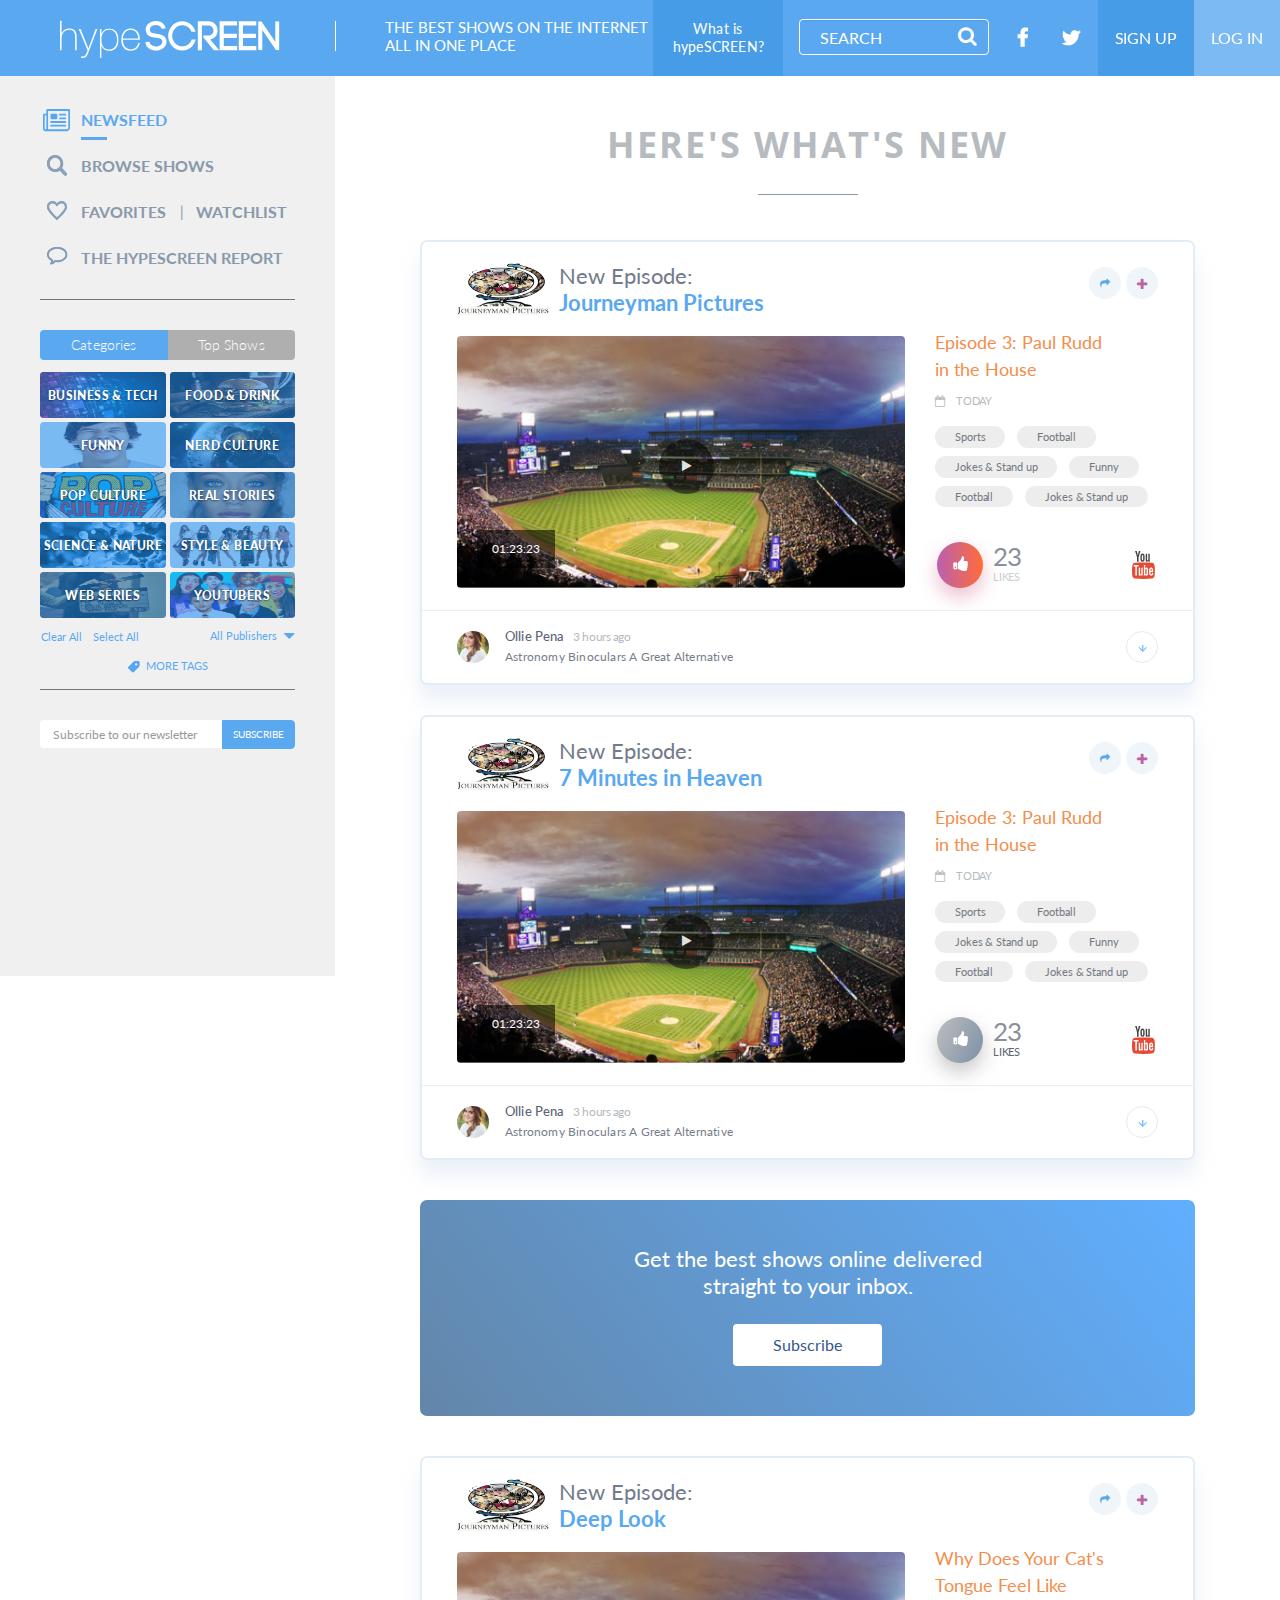
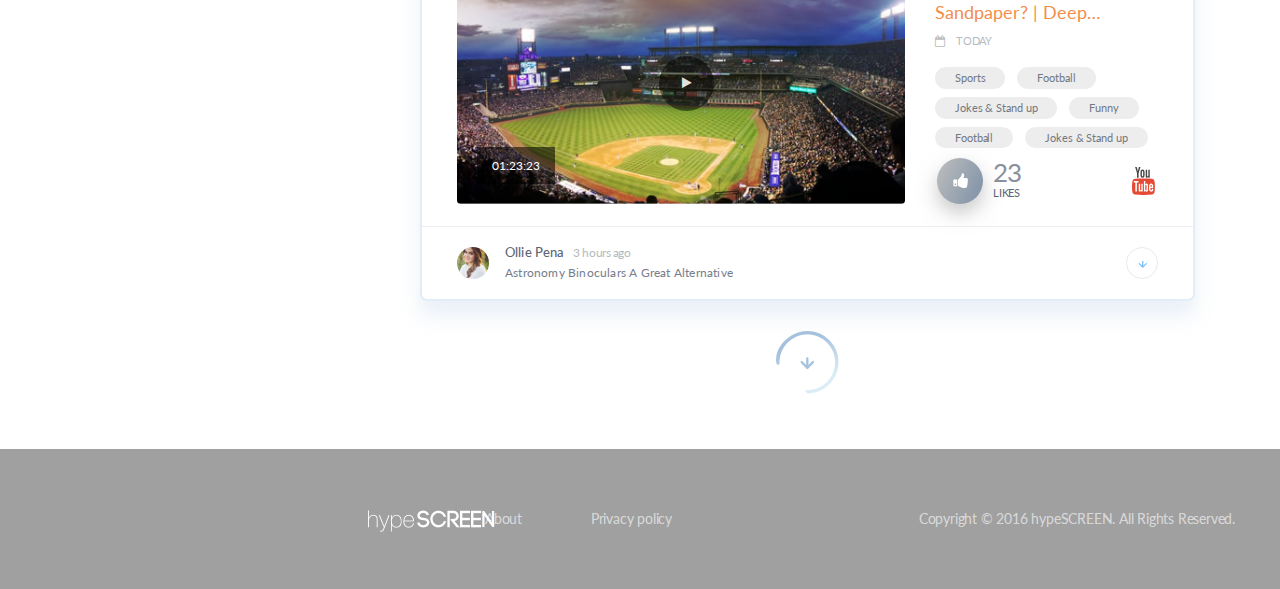
==== index.html @ 61e1fa16 "hS tagline and distance" ====
<!DOCTYPE html>
<html lang="en">

<head>
    <meta charset="utf-8">
    <meta http-equiv="X-UA-Compatible" content="IE=edge">
    <meta name="viewport" content="width=device-width, initial-scale=1">
    <meta name="description" content="Web TV Worth Watching">
    <meta name="author" content="">
    <link rel="icon" href="">
    <title>hypeSCREEN</title>
    <link href="https://maxcdn.bootstrapcdn.com/font-awesome/4.7.0/css/font-awesome.min.css" rel="stylesheet">
    <link href="styles/css/ie10-viewport-bug-workaround.css" rel="stylesheet">
    <link href="styles/css/main.css" rel="stylesheet">
    <link href="https://fonts.googleapis.com/css?family=Lato:300,400,700,900|Open+Sans:400,700" rel="stylesheet"> 
    <!--[if lt IE 9]>
      <script src="js/html5shiv.min.js"></script>
      <script src="js/respond.min.js"></script>
    <![endif]-->
</head>

<body>
    <!--==========================================
                        Header 
    ===========================================-->
    <header>
        <nav class="navbar navbar-hypescreen">
            <div class="container-fluid">

                <!-- Nav mobile -->
                <div class="nav-mobile">
                    <a id="show-sidenav"> 
                        <img src="images/icon/bars_icon.svg" class="bars-icon" /> 
                        <img src="images/icon/close_icon.svg" class="close-icon" /> 
                    </a>
                </div>

                <!-- Logo -->
                <div class="navbar-header"> 
                    <a class="navbar-brand" href="index.html"><img src="images/logo.svg" alt="logo" title="logo"></a> 
                    <p class="tagline">
                        The best shows on the internet <br/>All in one place
                    </p>
                </div>

                <!-- Navbar menu -->
                <ul class="nav navbar-nav navbar-right">
                    <li class="about-nav"><a href="about.html">What is hypeSCREEN?</a></li>
                    <li class="form-nav">
                        <form class="form-search navbar-form navbar-left">
                            <div class="form-group">
                                  <input type="text" class="form-control" placeholder="Search">
                                    <button type="submit" class="btn btn-submit"><i class="fa fa-search"></i></button>
                            </div>
                        </form>
                    </li>
                    <li class="hidden-xs hidden-sm"><a href=""><i class="fa fa-facebook"></i></a></li>
                    <li class="hidden-xs hidden-sm"><a href=""><i class="fa fa-twitter"></i></a></li>

                    <!-- User not login -->
                    <li class="nav-signup"><a href="#" data-toggle="modal" data-target="#signupModal">Sign Up</a></li> 
                    <li class="nav-login"><a href="#" data-toggle="modal" data-target="#loginModal">LOG IN</a></li>

                    <!-- User login -->
                    <!-- <li class="dropdown user-login">
                        <a href="#" class="dropdown-toggle" data-toggle="dropdown" role="button" aria-haspopup="true" aria-expanded="false"><img src="images/user.png" class="user-img" alt="user" title="user" /></a>
                        <ul class="dropdown-menu">
                            <li><a href="#">My profile</a></li>
                            <li><a href="index.html">Log out</a></li> 
                        </ul>
                    </li> -->

                </ul>
            </div> 
        </nav>
    </header>

    <!--==========================================
                        Main
    ===========================================-->
    <main>


        <!--==========================================
                            SIDENAV
        ===========================================-->
        <aside class="sidenav">
            <nav> 

                <!-- List menu -->
                <ul class="list-menu">
                    <li class="active">
                        <a href="index.html">
                            <img class="is-visible" src="images/icon/sidenav/newsfeed.svg"/> 
                            <img class="is-hidden" src="images/icon/sidenav/newsfeed_blue.svg"/> 
                            Newsfeed
                        </a>
                    </li>
                    <li>
                        <a href="browse.html">
                            <img class="is-visible" src="images/icon/sidenav/browse_shows.svg"/> 
                            <img class="is-hidden" src="images/icon/sidenav/browse_shows_blue.svg"/> 
                            Browse shows
                        </a>
                    </li>
                    <li>
                        <a href="my-favorites-not-login.html">
                            <img class="is-visible" src="images/icon/sidenav/favorites.svg"/> 
                            <img class="is-hidden" src="images/icon/sidenav/favorites_blue.svg"/> 
                            Favorites
                        </a>
                        <div class="separate">|</div>
                        <a href="my-watchlist-not-login.html">Watchlist</a>
                    </li>
                    <li>
                        <a href="#">
                            <img class="is-visible" src="images/icon/sidenav/comment.svg"/> 
                            <img class="is-hidden" src="images/icon/sidenav/comment_blue.svg"/> 
                            The Hypescreen Report
                        </a>
                    </li>
                </ul>

                <div class="sidenav-tab">
                    
                    <ul class="list-inline">
                        <li class="active"><a href="#categories" data-toggle="tab">Categories</a></li>
                        <li><a href="#top-shows" data-toggle="tab">Top Shows</a></li>
                    </ul>

                    <div class="tab-content">

                        <!-- Filter -->
                        <div id="categories" class="filter tab-pane active fade in">

                            <!-- Filter Header -->
                            <div class="filter-header visible-xs visible-sm">
                                <h2>- CHOOSE YOUR CATEGORIES -</h2>
                            </div>

                            <!-- Filter Body -->
                            <div class="filter-body">

                                <!-- Filter Tags -->
                                <div class="filter-tags">

                                    <button type="button" class="btn btn-tag btn-tag-image" data-color="default" 
                                        data-slug="business-tech">
                                        <div class="image">
                                            <img src="images/tags/business_technology.jpg" alt="Business & tech" 
                                            title="Business & tech"/>
                                        </div>
                                        <span>BUSINESS &amp; TECH</span>
                                    </button>

                                    <button type="button" class="btn btn-tag btn-tag-image" data-color="default" 
                                        data-slug="food-drink">
                                        <div class="image">
                                            <img src="images/tags/food_drink.jpg" alt="Food & Drink" title="Food & Drink"/>
                                        </div>
                                        <span>FOOD &amp; DRINK</span>
                                    </button>

                                    <button type="button" class="btn btn-tag btn-tag-image" data-color="default" 
                                        data-slug="funny">
                                        <div class="image">
                                            <img src="images/tags/funny.jpg" alt="Funny" title="Funny"/>
                                        </div>
                                        <span>FUNNY</span>
                                    </button>

                                    <button type="button" class="btn btn-tag btn-tag-image" data-color="default" 
                                        data-slug="nerd-culture">
                                        <div class="image">
                                            <img src="images/tags/nerd_culture.jpg" alt="Nerd Culture" title="Nerd Culture"/>
                                        </div>
                                        <span>NERD CULTURE</span>
                                    </button>

                                    <button type="button" class="btn btn-tag btn-tag-image" data-color="default" 
                                        data-slug="pop-culture">
                                        <div class="image">
                                            <img src="images/tags/pop_culture.jpg" alt="Pop Culture" title="Pop Culture"/>
                                        </div>
                                        <span>POP CULTURE</span>
                                    </button>

                                    <button type="button" class="btn btn-tag btn-tag-image" data-color="default" 
                                        data-slug="real-stories">
                                        <div class="image">
                                            <img src="images/tags/real_stories.jpg" alt="Real Stories" title="Real Stories"/>
                                        </div>
                                        <span>REAL STORIES</span>
                                    </button>

                                    <button type="button" class="btn btn-tag btn-tag-image" data-color="default" 
                                        data-slug="science-nature">
                                        <div class="image">
                                            <img src="images/tags/science_nature.jpg" alt="Science Nature" title="Science Nature"/>
                                        </div>
                                        <span>SCIENCE &amp; NATURE</span>
                                    </button>

                                    <button type="button" class="btn btn-tag btn-tag-image" data-color="default" 
                                        data-slug="style-beauty">
                                        <div class="image">
                                            <img src="images/tags/style_beauty.jpg" alt="Style Beauty" title="Style Beauty"/>
                                        </div>
                                        <span>STYLE &amp; BEAUTY</span>
                                    </button>

                                    <button type="button" class="btn btn-tag btn-tag-image" data-color="default" 
                                        data-slug="web-series">
                                        <div class="image">
                                            <img src="images/tags/web_series.jpg" alt="Web Series" title="Web Series"/>
                                        </div>
                                        <span>WEB SERIES</span>
                                    </button>

                                    <button type="button" class="btn btn-tag btn-tag-image" data-color="default" 
                                        data-slug="youtubers">
                                        <div class="image">
                                            <img src="images/tags/youtubers.jpg" alt="Youtubers" title="Youtubers"/>
                                        </div>
                                        <span>YOUTUBERS</span>
                                    </button>

                                </div>

                                <!-- Filter Action -->
                                <div class="filter-action clearfix">
                                    <div class="pull-left">
                                        <a href="#" class="btn btn-link">Clear All</a>
                                        <a href="#" class="btn btn-link">Select All</a>
                                    </div>
                                    <div class="pull-right">
                                        <div class="dropdown">
                                            <button class="btn btn-link dropdown-toggle" type="button" id="dropdownMenu1" data-toggle="dropdown" aria-haspopup="true" aria-expanded="true">
                                                All Publishers <i class="fa fa-caret-down"></i>
                                            </button>
                                            <ul class="dropdown-menu" aria-labelledby="dropdownMenu1">
                                                <li><a href="#">Action</a></li>
                                                <li><a href="#">Another action</a></li>
                                                <li><a href="#">Something else here</a></li>
                                                <li role="separator" class="divider"></li>
                                                <li><a href="#">Separated link</a></li>
                                            </ul>
                                        </div>
                                    </div>
                                </div>

                                <!-- Filter More Tags -->
                                <div class="filter-more-tags collapse" id="MoreTags">
                                    
                                        <button type="button" class="btn btn-tag" data-color="default" data-slug="animation">
                                            Animation
                                        </button>
                                    
                                        <button type="button" class="btn btn-tag" data-color="default" data-slug="art-dance">
                                            Art &amp; Dance
                                        </button>
                                    
                                        <button type="button" class="btn btn-tag" data-color="default" data-slug="automotive">
                                            Automotive
                                        </button>
                                    
                                        <button type="button" class="btn btn-tag" data-color="default" data-slug="celebs">
                                            Celebs
                                        </button>
                                    
                                        <button type="button" class="btn btn-tag" data-color="default" data-slug="classics">
                                            Classics
                                        </button>
                                    
                                        <button type="button" class="btn btn-tag" data-color="default" data-slug="diy-life-hacks">
                                            DIY &amp; Life Hacks
                                        </button>
                                    
                                        <button type="button" class="btn btn-tag" data-color="default" data-slug="documentary">
                                            Documentary
                                        </button>
                                    
                                        <button type="button" class="btn btn-tag" data-color="default" data-slug="drama">
                                            Drama
                                        </button>
                                    
                                        <button type="button" class="btn btn-tag" data-color="default" data-slug="game-shows">
                                            Game Shows
                                        </button>
                                    
                                        <button type="button" class="btn btn-tag" data-color="default" data-slug="gaming">
                                            Gaming
                                        </button>
                                    
                                        <button type="button" class="btn btn-tag" data-color="default" data-slug="health-wellness">
                                            Health &amp; Wellness
                                        </button>
                                    
                                        <button type="button" class="btn btn-tag" data-color="default" data-slug="history">
                                            History
                                        </button>
                                    
                                        <button type="button" class="btn btn-tag" data-color="default" data-slug="home-hospitality">
                                            Home &amp; Hospitality
                                        </button>
                                    
                                        <button type="button" class="btn btn-tag" data-color="default" data-slug="informational">
                                            Informational
                                        </button>
                                    
                                        <button type="button" class="btn btn-tag" data-color="default" data-slug="instructional">
                                            Instructional
                                        </button>
                                    
                                        <button type="button" class="btn btn-tag" data-color="default" data-slug="interviews">
                                            Interviews
                                        </button>
                                    
                                        <button type="button" class="btn btn-tag" data-color="default" data-slug="jokes-sketch-comedy">
                                            Jokes &amp; Sketch Comedy
                                        </button>
                                    
                                        <button type="button" class="btn btn-tag" data-color="default" data-slug="lgbt">
                                            LGBT
                                        </button>
                                    
                                        <button type="button" class="btn btn-tag" data-color="default" data-slug="love-dating">
                                            Love &amp; Dating
                                        </button>
                                    
                                        <button type="button" class="btn btn-tag" data-color="default" data-slug="movies-tv">
                                            Movies &amp; TV
                                        </button>
                                    
                                        <button type="button" class="btn btn-tag" data-color="default" data-slug="music">
                                            Music
                                        </button>
                                    
                                        <button type="button" class="btn btn-tag" data-color="default" data-slug="news">
                                            News
                                        </button>
                                    
                                        <button type="button" class="btn btn-tag" data-color="default" data-slug="our-faves">
                                            Our Faves
                                        </button>
                                    
                                        <button type="button" class="btn btn-tag" data-color="default" data-slug="parenthood">
                                            Parenthood
                                        </button>
                                    
                                        <button type="button" class="btn btn-tag" data-color="default" data-slug="pranks">
                                            Pranks
                                        </button>
                                    
                                        <button type="button" class="btn btn-tag" data-color="default" data-slug="reality">
                                            Reality
                                        </button>
                                    
                                        <button type="button" class="btn btn-tag" data-color="default" data-slug="reviews">
                                            Reviews
                                        </button>
                                    
                                        <button type="button" class="btn btn-tag" data-color="default" data-slug="sci-fi">
                                            Sci Fi
                                        </button>
                                    
                                        <button type="button" class="btn btn-tag" data-color="default" data-slug="sports">
                                            Sports
                                        </button>
                                    
                                        <button type="button" class="btn btn-tag" data-color="default" data-slug="talk-shows">
                                            Talk Shows
                                        </button>
                                    
                                        <button type="button" class="btn btn-tag" data-color="default" data-slug="teens">
                                            Teens
                                        </button>
                                    
                                        <button type="button" class="btn btn-tag" data-color="default" data-slug="thriller">
                                            Thriller
                                        </button>
                                    
                                        <button type="button" class="btn btn-tag" data-color="default" data-slug="travel">
                                            Travel
                                        </button>
                                    
                                </div>

                                <!-- Button Filter More Tags -->
                                <div class="btn-more-tags">
                                    <a class="btn btn-link collapsed" role="button" data-toggle="collapse" href="#MoreTags" aria-expanded="false" aria-controls="MoreTags">
                                        <img src="images/icon/tags_icon.svg"/>&nbsp; <span>More Tags</span>
                                    </a> 
                                </div> 
                            </div>
                        </div> 

                        <!-- Top Shows -->
                        <div id="top-shows" class="top-shows tab-pane fade">
                            <h2 class="visible-xs visible-sm">TOP SHOWS: </h2>
                            <div class="top-shows-dropdown"> 
                                <div class="btn-group clearfix">
                                    <button type="button" class="btn btn-primary">Funny</button>
                                    <button type="button" class="btn btn-primary dropdown-toggle" data-toggle="dropdown" aria-haspopup="true" aria-expanded="false">
                                        <i class="fa fa-caret-down"></i>
                                    </button>
                                    <ul class="dropdown-menu">
                                        <li><a href="#">Action</a></li>
                                        <li><a href="#">Another action</a></li>
                                        <li><a href="#">Something else here</a></li>
                                        <li role="separator" class="divider"></li>
                                        <li><a href="#">Separated link</a></li>
                                    </ul>
                                </div>
                            </div>
                            <div class="clearfix"></div>
                            <ul>
                                <li>
                                    <a href="#">
                                        <img src="images/top_shows/ice_hockey.png" alt="ice hockey" title="ice hockey">
                                        <h5 class="title">
                                            <span>Comedians In Cars Getting Coffee</span>
                                        </h5>
                                    </a>
                                </li>
                                <li>
                                    <a href="#">
                                        <img src="images/top_shows/pewdiepie.png" alt="pewdiepie" title="pewdiepie">
                                        <h5 class="title">
                                            <span>Every Single Step w/ Nigel Lythgoe</span>
                                        </h5>
                                    </a>
                                </li>
                                <li>
                                    <a href="#">
                                        <img src="images/top_shows/klub.png" alt="klub" title="klub">
                                        <h5 class="title">
                                            <span>Conde Nast Traveler</span>
                                        </h5>
                                    </a>
                                </li>
                                <li>
                                    <a href="#">
                                        <img src="images/top_shows/kontrafakt.png" alt="kontrafakt" title="kontrafakt">
                                        <h5 class="title">
                                            <span>Donald Trump's The Art of The Deal </span>
                                        </h5>
                                    </a>
                                </li>
                                <li>
                                    <a href="#">
                                        <img src="images/top_shows/moto.png" alt="moto" title="moto">
                                        <h5 class="title">
                                            <span>BlackBoxTV Presents | Horror Anthology Series</span>
                                        </h5>
                                    </a>
                                </li>
                                <li>
                                    <a href="#">
                                        <img src="images/top_shows/camel.png" alt="camel" title="camel">
                                        <h5 class="title">
                                            <span>Fear of the Walking Dead Flight 462</span>
                                        </h5>
                                    </a>
                                </li>
                            </ul>
                            <a href="#" class="go-to">GO TO ALL <img src="images/icon/arrow_right_icon.svg"/></a>
                        </div>
                        
                    </div>

                </div>

                <!-- Subscribe form -->
                <div class="subscribe-form"> 
                    <form>
                        <div class="form-group">
                            <input type="text" name="email_subscribe" class="form-control" placeholder="Subscribe to our newsletter"/>
                        </div>
                        <button type="button" class="btn btn-primary" data-toggle="modal" data-target="#subscriberModal">Subscribe</button>
                    </form>
                </div>
            </nav>
            <div id="nav-backdrop"></div>
        </aside>


        <!--==========================================
                        MAIN CONTENT
        ===========================================-->
        <div class="main-content">
            <div class="container">
                <h2 class="content-heading">HERE'S WHAT'S NEW</h2>

                <!-- Filter -->
                <div class="filter tab-pane visible-xs visible-sm">

                    <!-- Filter Header -->
                    <div class="filter-header visible-xs visible-sm">
                        <h2>- CHOOSE YOUR CATEGORIES -</h2>
                    </div>

                    <!-- Filter Body -->
                    <div class="filter-body">

                        <!-- Filter Tags -->
                        <div class="filter-tags">

                            <button type="button" class="btn btn-tag btn-tag-image" data-color="default" 
                                data-slug="business-tech">
                                <div class="image">
                                    <img src="images/tags/business_technology.jpg" alt="Business & tech" 
                                    title="Business & tech"/>
                                </div>
                                <span>BUSINESS &amp; TECH</span>
                            </button>

                            <button type="button" class="btn btn-tag btn-tag-image" data-color="default" 
                                data-slug="food-drink">
                                <div class="image">
                                    <img src="images/tags/food_drink.jpg" alt="Food & Drink" title="Food & Drink"/>
                                </div>
                                <span>FOOD &amp; DRINK</span>
                            </button>

                            <button type="button" class="btn btn-tag btn-tag-image" data-color="default" 
                                data-slug="funny">
                                <div class="image">
                                    <img src="images/tags/funny.jpg" alt="Funny" title="Funny"/>
                                </div>
                                <span>FUNNY</span>
                            </button>

                            <button type="button" class="btn btn-tag btn-tag-image" data-color="default" 
                                data-slug="nerd-culture">
                                <div class="image">
                                    <img src="images/tags/nerd_culture.jpg" alt="Nerd Culture" title="Nerd Culture"/>
                                </div>
                                <span>NERD CULTURE</span>
                            </button>

                            <button type="button" class="btn btn-tag btn-tag-image" data-color="default" 
                                data-slug="pop-culture">
                                <div class="image">
                                    <img src="images/tags/pop_culture.jpg" alt="Pop Culture" title="Pop Culture"/>
                                </div>
                                <span>POP CULTURE</span>
                            </button>

                            <button type="button" class="btn btn-tag btn-tag-image" data-color="default" 
                                data-slug="real-stories">
                                <div class="image">
                                    <img src="images/tags/real_stories.jpg" alt="Real Stories" title="Real Stories"/>
                                </div>
                                <span>REAL STORIES</span>
                            </button>

                            <button type="button" class="btn btn-tag btn-tag-image" data-color="default" 
                                data-slug="science-nature">
                                <div class="image">
                                    <img src="images/tags/science_nature.jpg" alt="Science Nature" title="Science Nature"/>
                                </div>
                                <span>SCIENCE &amp; NATURE</span>
                            </button>

                            <button type="button" class="btn btn-tag btn-tag-image" data-color="default" 
                                data-slug="style-beauty">
                                <div class="image">
                                    <img src="images/tags/style_beauty.jpg" alt="Style Beauty" title="Style Beauty"/>
                                </div>
                                <span>STYLE &amp; BEAUTY</span>
                            </button>

                            <button type="button" class="btn btn-tag btn-tag-image" data-color="default" 
                                data-slug="web-series">
                                <div class="image">
                                    <img src="images/tags/web_series.jpg" alt="Web Series" title="Web Series"/>
                                </div>
                                <span>WEB SERIES</span>
                            </button>

                            <button type="button" class="btn btn-tag btn-tag-image" data-color="default" 
                                data-slug="youtubers">
                                <div class="image">
                                    <img src="images/tags/youtubers.jpg" alt="Youtubers" title="Youtubers"/>
                                </div>
                                <span>YOUTUBERS</span>
                            </button>

                        </div>

                        <!-- Filter Action -->
                        <div class="filter-action clearfix">
                            <div class="pull-left">
                                <a href="#" class="btn btn-link">Clear All</a>
                                <a href="#" class="btn btn-link">Select All</a>
                            </div>
                            <div class="pull-right">
                                <div class="dropdown">
                                    <button class="btn btn-link dropdown-toggle" type="button" id="dropdownMenu1" data-toggle="dropdown" aria-haspopup="true" aria-expanded="true">
                                        All Publishers <i class="fa fa-caret-down"></i>
                                    </button>
                                    <ul class="dropdown-menu" aria-labelledby="dropdownMenu1">
                                        <li><a href="#">Action</a></li>
                                        <li><a href="#">Another action</a></li>
                                        <li><a href="#">Something else here</a></li>
                                        <li><a href="#">Action</a></li>
                                        <li><a href="#">Another action</a></li>
                                        <li><a href="#">Something else here</a></li>
                                        <li><a href="#">Action</a></li>
                                        <li><a href="#">Another action</a></li>
                                        <li><a href="#">Something else here</a></li>
                                        <li><a href="#">Action</a></li>
                                        <li><a href="#">Another action</a></li>
                                        <li><a href="#">Something else here</a></li>
                                        <li><a href="#">Action</a></li>
                                        <li><a href="#">Another action</a></li>
                                        <li><a href="#">Something else here</a></li>
                                    </ul>
                                </div>
                            </div>
                        </div>

                        <!-- Filter More Tags -->
                        <div class="filter-more-tags collapse" id="MoreTags">
                            
                                <button type="button" class="btn btn-tag" data-color="default" data-slug="animation">
                                    Animation
                                </button>
                            
                                <button type="button" class="btn btn-tag" data-color="default" data-slug="art-dance">
                                    Art &amp; Dance
                                </button>
                            
                                <button type="button" class="btn btn-tag" data-color="default" data-slug="automotive">
                                    Automotive
                                </button>
                            
                                <button type="button" class="btn btn-tag" data-color="default" data-slug="celebs">
                                    Celebs
                                </button>
                            
                                <button type="button" class="btn btn-tag" data-color="default" data-slug="classics">
                                    Classics
                                </button>
                            
                                <button type="button" class="btn btn-tag" data-color="default" data-slug="diy-life-hacks">
                                    DIY &amp; Life Hacks
                                </button>
                            
                                <button type="button" class="btn btn-tag" data-color="default" data-slug="documentary">
                                    Documentary
                                </button>
                            
                                <button type="button" class="btn btn-tag" data-color="default" data-slug="drama">
                                    Drama
                                </button>
                            
                                <button type="button" class="btn btn-tag" data-color="default" data-slug="game-shows">
                                    Game Shows
                                </button>
                            
                                <button type="button" class="btn btn-tag" data-color="default" data-slug="gaming">
                                    Gaming
                                </button>
                            
                                <button type="button" class="btn btn-tag" data-color="default" data-slug="health-wellness">
                                    Health &amp; Wellness
                                </button>
                            
                                <button type="button" class="btn btn-tag" data-color="default" data-slug="history">
                                    History
                                </button>
                            
                                <button type="button" class="btn btn-tag" data-color="default" data-slug="home-hospitality">
                                    Home &amp; Hospitality
                                </button>
                            
                                <button type="button" class="btn btn-tag" data-color="default" data-slug="informational">
                                    Informational
                                </button>
                            
                                <button type="button" class="btn btn-tag" data-color="default" data-slug="instructional">
                                    Instructional
                                </button>
                            
                                <button type="button" class="btn btn-tag" data-color="default" data-slug="interviews">
                                    Interviews
                                </button>
                            
                                <button type="button" class="btn btn-tag" data-color="default" data-slug="jokes-sketch-comedy">
                                    Jokes &amp; Sketch Comedy
                                </button>
                            
                                <button type="button" class="btn btn-tag" data-color="default" data-slug="lgbt">
                                    LGBT
                                </button>
                            
                                <button type="button" class="btn btn-tag" data-color="default" data-slug="love-dating">
                                    Love &amp; Dating
                                </button>
                            
                                <button type="button" class="btn btn-tag" data-color="default" data-slug="movies-tv">
                                    Movies &amp; TV
                                </button>
                            
                                <button type="button" class="btn btn-tag" data-color="default" data-slug="music">
                                    Music
                                </button>
                            
                                <button type="button" class="btn btn-tag" data-color="default" data-slug="news">
                                    News
                                </button>
                            
                                <button type="button" class="btn btn-tag" data-color="default" data-slug="our-faves">
                                    Our Faves
                                </button>
                            
                                <button type="button" class="btn btn-tag" data-color="default" data-slug="parenthood">
                                    Parenthood
                                </button>
                            
                                <button type="button" class="btn btn-tag" data-color="default" data-slug="pranks">
                                    Pranks
                                </button>
                            
                                <button type="button" class="btn btn-tag" data-color="default" data-slug="reality">
                                    Reality
                                </button>
                            
                                <button type="button" class="btn btn-tag" data-color="default" data-slug="reviews">
                                    Reviews
                                </button>
                            
                                <button type="button" class="btn btn-tag" data-color="default" data-slug="sci-fi">
                                    Sci Fi
                                </button>
                            
                                <button type="button" class="btn btn-tag" data-color="default" data-slug="sports">
                                    Sports
                                </button>
                            
                                <button type="button" class="btn btn-tag" data-color="default" data-slug="talk-shows">
                                    Talk Shows
                                </button>
                            
                                <button type="button" class="btn btn-tag" data-color="default" data-slug="teens">
                                    Teens
                                </button>
                            
                                <button type="button" class="btn btn-tag" data-color="default" data-slug="thriller">
                                    Thriller
                                </button>
                            
                                <button type="button" class="btn btn-tag" data-color="default" data-slug="travel">
                                    Travel
                                </button>
                            
                        </div>

                        <!-- Button Filter More Tags -->
                        <div class="btn-more-tags">
                            <a class="btn btn-link collapsed" role="button" data-toggle="collapse" href="#MoreTags" aria-expanded="false" aria-controls="MoreTags">
                                <img src="images/icon/tags_icon.svg"/>&nbsp; <span>More Tags</span>
                            </a> 
                        </div> 
                    </div>
                </div> 

                <!-- Newsfeed Post 1 -->
                <div id="newsfeed-post-1" class="card">

                    <!-- Header -->
                    <div class="card-header">
                        <h2 class="episode">
                            <a class="pull-left" href="#" target="_blank">
                                <img src="images/newsfeed/thumb_mwLQ8OQ.gif">
                            </a>
                            <div class="pull-left">
                                <p>New Episode:</p>
                                <p>
                                    <a href="#" target="_blank">Journeyman Pictures</a>
                                </p>
                            </div>
                        </h2>
                        <div class="share-watchlist">
                            <div class="add-watchlist">
                                <a class="btn">
                                    <i class="fa fa-plus"
                                       data-placement="top"
                                       data-toggle="tooltip"  
                                       title="Add to Watchlist"></i>
                                </a>
                            </div>
                            <div class="share">
                                <a tabindex="0"
                                   class="btn share-popover"   
                                   data-placement="top"
                                   data-html="true" 
                                   data-toggle="popover"  
                                   data-trigger="focus"
                                   role="button"
                                   title="false" 
                                   data-content="<div class='row no-gutters'><div class='col-xs-6'><a href=''><i class='fa fa-twitter'></i> Share on Twitter</a></div><div class='col-xs-6'><a href=''><i class='fa fa-facebook'></i> Share on Facebook</a></div></div><img class='share-arrow' src='images/newsfeed/share_arrow.svg'/>">
                                        <i  class="fa fa-share"
                                            data-placement="top"
                                            data-toggle="tooltip"  
                                            title="Share"></i>
                                </a>
                            </div>
                        </div>
                    </div>

                    <!-- Body -->
                    <div class="card-body clearfix">

                        <!-- Video -->
                        <div class="video">
                            <div class="video-inner">
                                <img src="images/newsfeed/post_1.png" alt="image" title="image" />
                                <div class="play-time">
                                    <span>01:23:23</span>
                                </div>
                                <div class="btn-play">
                                    <a href=""><i class="fa fa-play"></i></a>
                                </div>
                            </div>
                        </div>

                        <!-- Content -->
                        <div class="content">
                            <h3 title="Episode 3: Paul Rudd in the House">Episode 3: Paul Rudd in the House</h3>
                            <span class="time"><i class="fa fa-calendar-o"></i> TODAY</span>

                            <!-- Tags -->
                            <div class="tags">
                                <a href="" class="btn tag-item">Sports</a>
                                <a href="" class="btn tag-item">Football</a>
                                <a href="" class="btn tag-item">Jokes &amp; Stand up</a>
                                <a href="" class="btn tag-item">Funny</a>
                                <a href="" class="btn tag-item">Football</a>
                                <a href="" class="btn tag-item">Jokes &amp; Stand up</a>
                            </div>

                            <!-- Likes -->
                            <div class="likes clearfix">
                                <button class="btn" type="button"><img src="images/icon/thumb_up_icon.png"/></button>
                                <span class="count">23</span>
                                <span class="text">Likes</span>
                            </div>

                            <!-- Source -->
                            <div class="source">
                                <img src="images/newsfeed/youtube_logo.svg"/>
                            </div>
                        </div>
                    </div>
                    <div class="card-footer">

                        <!-- Comments -->
                        <div class="comments">
                            <a href="#">
                                <img src="images/newsfeed/profile.png" class="avatar" alt="image" title="image"/>
                                <h5>Ollie Pena</h5>
                                <span class="time">3 hours ago</span>
                            </a>
                            <p>
                                Astronomy Binoculars A Great Alternative
                            </p>
                        </div>

                        <!-- More comments -->
                        <div class="more-comments collapse" id="MoreComments-1">

                            <!-- Comments -->
                            <div class="comments">
                                <a href="#">
                                    <img src="images/newsfeed/profile_2.png" class="avatar" alt="image" title="image"/>
                                    <h5>Isaiah Delgado</h5>
                                    <span class="time">3 days ago</span>
                                </a>
                                <p>
                                    Creating Remarkable Poster Prints Through 4 Color Poster Printing
                                </p>  
                            </div>
                            <div class="comments">
                                <a href="#">
                                    <img src="images/newsfeed/profile_2.png" class="avatar" alt="image" title="image"/>
                                    <h5>Edward Hayes</h5>
                                    <span class="time">3 days ago</span>
                                </a>
                                <p>
                                    Las Vegas How To Have Non Gambling Related Fun
                                </p>  
                            </div> 
                            <div class="comments comments-form clearfix">
                                <button type="button" class="btn btn-primary anonymous pull-right" data-toggle="modal" data-target="#loginModal">
                                    Leave a comment
                                </button>
                            </div>
                        </div>

                        <!-- Btn more comments -->
                        <div class="btn-more-comments hidden-xs">
                            <a class="collapsed" data-toggle="collapse" href="#MoreComments-1" aria-expanded="false" aria-controls="MoreComments-1">
                                <img src="images/icon/arrow_down_icon.svg" />
                            </a> 
                        </div>

                        <!-- Btn more comments mobile -->
                        <div class="btn-more-comments visible-xs">
                            <a class="collapsed dot-icon" data-toggle="collapse" href="#MoreComments-1" aria-expanded="false" aria-controls="MoreComments-1">
                                <img src="images/newsfeed/dot_icon.png" />
                            </a> 
                            <a class="collapsed" data-toggle="collapse" href="#MoreComments-1" aria-expanded="false" aria-controls="MoreComments-1">
                                <img src="images/icon/arrow_down_icon.svg" />
                            </a> 
                        </div>
                    </div>
                </div>

                <!-- Newsfeed Post 2 -->
                <div id="newsfeed-post-2" class="card">

                    <!-- Header -->
                    <div class="card-header">
                        <h2 class="episode">
                            <a class="pull-left" href="#" target="_blank">
                                <img src="images/newsfeed/thumb_mwLQ8OQ.gif">
                            </a>
                            <div class="pull-left">
                                <p>New Episode:</p>
                                <p>
                                    <a href="#" target="_blank">7 Minutes in Heaven</a>
                                </p>
                            </div>
                        </h2>
                        <div class="share-watchlist">
                            <div class="add-watchlist">
                                <a class="btn">
                                    <i class="fa fa-plus"
                                       data-placement="top"
                                       data-toggle="tooltip"  
                                       title="Add to Watchlist"></i>
                                </a>
                            </div>
                            <div class="share">
                                <a tabindex="0"
                                   class="btn share-popover"   
                                   data-placement="top"
                                   data-html="true" 
                                   data-toggle="popover"  
                                   data-trigger="focus"
                                   role="button"
                                   title="false" 
                                   data-content="<div class='row no-gutters'><div class='col-xs-6'><a href=''><i class='fa fa-twitter'></i> Share on Twitter</a></div><div class='col-xs-6'><a href=''><i class='fa fa-facebook'></i> Share on Facebook</a></div></div><img class='share-arrow' src='images/newsfeed/share_arrow.svg'/>">
                                        <i  class="fa fa-share"
                                            data-placement="top"
                                            data-toggle="tooltip"  
                                            title="Share"></i>
                                </a>
                            </div>
                        </div>
                    </div>

                    <!-- Body -->
                    <div class="card-body clearfix">

                        <!-- Video -->
                        <div class="video">
                            <div class="video-inner">
                                <img src="images/newsfeed/post_1.png" alt="image" title="image" />
                                <div class="play-time">
                                    <span>01:23:23</span>
                                </div>
                                <div class="btn-play">
                                    <a href=""><i class="fa fa-play"></i></a>
                                </div>
                            </div>
                        </div>

                        <!-- Content -->
                        <div class="content">
                            <h3 title="Episode 3: Paul Rudd in the House">Episode 3: Paul Rudd in the House</h3>
                            <span class="time"><i class="fa fa-calendar-o"></i> TODAY</span>

                            <!-- Tags -->
                            <div class="tags">
                                <a href="" class="btn tag-item">Sports</a>
                                <a href="" class="btn tag-item">Football</a>
                                <a href="" class="btn tag-item">Jokes &amp; Stand up</a>
                                <a href="" class="btn tag-item">Funny</a>
                                <a href="" class="btn tag-item">Football</a>
                                <a href="" class="btn tag-item">Jokes &amp; Stand up</a>
                            </div>

                            <!-- Likes -->
                            <div class="likes clearfix">
                                <button class="btn not-like" type="button"><img src="images/icon/thumb_up_icon.png"/></button>
                                <span class="count">23</span>
                                <span class="text">Likes</span>
                            </div>

                            <!-- Source -->
                            <div class="source">
                                <img src="images/newsfeed/youtube_logo.svg"/>
                            </div>
                        </div>
                    </div>
                    <div class="card-footer">

                        <!-- Comments -->
                        <div class="comments">
                            <a href="#">
                                <img src="images/newsfeed/profile.png" class="avatar" alt="image" title="image"/>
                                <h5>Ollie Pena</h5>
                                <span class="time">3 hours ago</span>
                            </a>
                            <p>
                                Astronomy Binoculars A Great Alternative
                            </p>
                        </div>

                        <!-- More comments -->
                        <div class="more-comments collapse" id="MoreComments-2">

                            <!-- Comments -->
                            <div class="comments">
                                <a href="#">
                                    <img src="images/newsfeed/profile_2.png" class="avatar" alt="image" title="image"/>
                                    <h5>Isaiah Delgado</h5>
                                    <span class="time">3 days ago</span>
                                </a>
                                <p>
                                    Creating Remarkable Poster Prints Through 4 Color Poster Printing
                                </p>  
                            </div>
                            <div class="comments">
                                <a href="#">
                                    <img src="images/newsfeed/profile_2.png" class="avatar" alt="image" title="image"/>
                                    <h5>Edward Hayes</h5>
                                    <span class="time">3 days ago</span>
                                </a>
                                <p>
                                    Las Vegas How To Have Non Gambling Related Fun
                                </p>  
                            </div>
                            <div class="comments comments-form clearfix">
                                <button type="button" class="btn btn-primary anonymous pull-right" data-toggle="modal" data-target="#loginModal">
                                    Leave a comment
                                </button>
                            </div>
                        </div>

                        <!-- Btn more comments -->
                        <div class="btn-more-comments">
                            <a class="collapsed" data-toggle="collapse" href="#MoreComments-2" aria-expanded="false" aria-controls="MoreComments-2">
                                <img src="images/icon/arrow_down_icon.svg" />
                            </a> 
                        </div>

                        <!-- Btn more comments mobile -->
                        <div class="btn-more-comments visible-xs">
                            <a class="collapsed dot-icon" data-toggle="collapse" href="#MoreComments-2" aria-expanded="false" aria-controls="MoreComments-2">
                                <img src="images/newsfeed/dot_icon.png" />
                            </a> 
                            <a class="collapsed" data-toggle="collapse" href="#MoreComments-2" aria-expanded="false" aria-controls="MoreComments-2">
                                <img src="images/icon/arrow_down_icon.svg" />
                            </a> 
                        </div>
                    </div>
                </div>

                <!-- Subscribe -->
                <div class="subscribe-card">
                    <div class="inner">
                        <h3>Get the best shows online delivered straight to your inbox.</h3>
                        <a href="" class="btn btn-subscribe">Subscribe</a>
                    </div>
                </div>

                <!-- Newsfeed Post 3 -->
                <div id="newsfeed-post-3" class="card">

                    <!-- Header -->
                    <div class="card-header">
                        <h2 class="episode">
                            <a class="pull-left" href="#" target="_blank">
                                <img src="images/newsfeed/thumb_mwLQ8OQ.gif">
                            </a>
                            <div class="pull-left">
                                <p>New Episode:</p>
                                <p>
                                    <a href="#" target="_blank">Deep Look</a>
                                </p>
                            </div>
                        </h2>
                        <div class="share-watchlist">
                            <div class="add-watchlist">
                                <a class="btn">
                                    <i class="fa fa-plus"
                                       data-placement="top"
                                       data-toggle="tooltip"  
                                       title="Add to Watchlist"></i>
                                </a>
                            </div>
                            <div class="share">
                                <a tabindex="0"
                                   class="btn share-popover"   
                                   data-placement="top"
                                   data-html="true" 
                                   data-toggle="popover"  
                                   data-trigger="focus"
                                   role="button"
                                   title="false" 
                                   data-content="<div class='row no-gutters'><div class='col-xs-6'><a href=''><i class='fa fa-twitter'></i> Share on Twitter</a></div><div class='col-xs-6'><a href=''><i class='fa fa-facebook'></i> Share on Facebook</a></div></div><img class='share-arrow' src='images/newsfeed/share_arrow.svg'/>">
                                        <i  class="fa fa-share"
                                            data-placement="top"
                                            data-toggle="tooltip"  
                                            title="Share"></i>
                                </a>
                            </div>
                        </div>
                    </div>

                    <!-- Body -->
                    <div class="card-body clearfix">

                        <!-- Video -->
                        <div class="video">
                            <div class="video-inner">
                                <img src="images/newsfeed/post_1.png" alt="image" title="image" />
                                <div class="play-time">
                                    <span>01:23:23</span>
                                </div>
                                <div class="btn-play">
                                    <a href=""><i class="fa fa-play"></i></a>
                                </div>
                            </div>
                        </div>

                        <!-- Content -->
                        <div class="content">
                            <h3 title="Why Does Your Cat's Tongue Feel Like Sandpaper? | Deep Look">Why Does Your Cat's Tongue Feel Like Sandpaper? | Deep Look</h3>
                            <span class="time"><i class="fa fa-calendar-o"></i> TODAY</span>

                            <!-- Tags -->
                            <div class="tags">
                                <a href="" class="btn tag-item">Sports</a>
                                <a href="" class="btn tag-item">Football</a>
                                <a href="" class="btn tag-item">Jokes &amp; Stand up</a>
                                <a href="" class="btn tag-item">Funny</a>
                                <a href="" class="btn tag-item">Football</a>
                                <a href="" class="btn tag-item">Jokes &amp; Stand up</a>
                                <a href="" class="btn tag-item">Jokes &amp; Stand up</a>
                                <a href="" class="btn tag-item">Funny</a>
                                <a href="" class="btn tag-item">Football</a>
                                <a href="" class="btn tag-item">Jokes &amp; Stand up</a>
                            </div>

                            <!-- Likes -->
                            <div class="likes clearfix">
                                <button class="btn not-like" type="button"><img src="images/icon/thumb_up_icon.png"/></button>
                                <span class="count">23</span>
                                <span class="text">Likes</span>
                            </div>

                            <!-- Source -->
                            <div class="source">
                                <img src="images/newsfeed/youtube_logo.svg"/>
                            </div>
                        </div>
                    </div>
                    <div class="card-footer">

                        <!-- Comments -->
                        <div class="comments">
                            <a href="#">
                                <img src="images/newsfeed/profile.png" class="avatar" alt="image" title="image"/>
                                <h5>Ollie Pena</h5>
                                <span class="time">3 hours ago</span>
                            </a>
                            <p>
                                Astronomy Binoculars A Great Alternative
                            </p>
                        </div>

                        <!-- More comments -->
                        <div class="more-comments collapse" id="MoreComments-3">

                            <!-- Comments -->
                            <div class="comments">
                                <a href="#">
                                    <img src="images/newsfeed/profile_2.png" class="avatar" alt="image" title="image"/>
                                    <h5>Isaiah Delgado</h5>
                                    <span class="time">3 days ago</span>
                                </a>
                                <p>
                                    Creating Remarkable Poster Prints Through 4 Color Poster Printing
                                </p>  
                            </div>
                            <div class="comments">
                                <a href="#">
                                    <img src="images/newsfeed/profile_2.png" class="avatar" alt="image" title="image"/>
                                    <h5>Edward Hayes</h5>
                                    <span class="time">3 days ago</span>
                                </a>
                                <p>
                                    Las Vegas How To Have Non Gambling Related Fun
                                </p>  
                            </div>
                            <div class="comments comments-form clearfix">
                                <button type="button" class="btn btn-primary anonymous pull-right" data-toggle="modal" data-target="#loginModal">
                                    Leave a comment
                                </button>
                            </div>
                        </div>

                        <!-- Btn more comments -->
                        <div class="btn-more-comments">
                            <a class="collapsed" data-toggle="collapse" href="#MoreComments-3" aria-expanded="false" aria-controls="MoreComments-3">
                                <img src="images/icon/arrow_down_icon.svg" />
                            </a> 
                        </div>

                        <!-- Btn more comments mobile -->
                        <div class="btn-more-comments visible-xs">
                            <a class="collapsed dot-icon" data-toggle="collapse" href="#MoreComments-3" aria-expanded="false" aria-controls="MoreComments-3">
                                <img src="images/newsfeed/dot_icon.png" />
                            </a> 
                            <a class="collapsed" data-toggle="collapse" href="#MoreComments-3" aria-expanded="false" aria-controls="MoreComments-3">
                                <img src="images/icon/arrow_down_icon.svg" />
                            </a> 
                        </div>
                    </div>
                </div>
                <!-- load more -->
                <div class="load-more">
                    <a class="action">
                        <img class="oval" src="images/icon/loading_oval_icon.png"/>
                        <img class="arrow" src="images/icon/loading_arrow_icon.png"/>
                        <div class="dot"></div>
                    </a>
                </div>
                
            </div>
        </div>
    </main>

    <!--==========================================
                        Footer
    ===========================================-->
    <footer id="footer" class="footer">
        <div class="footer-inner container">
            <div class="footer-logo">
                <a href="index.html">
                    <img src="images/logo_footer.png" alt="logo" title="logo" />
                </a>
            </div>
            <div class="footer-links">
                <ul class="list-inline">
                    <li><a href="#">About</a></li>
                    <li><a href="#">Privacy policy</a></li>
                </ul>
            </div>
            <div class="footer-copyright">
                <span>Copyright &copy; 2016 <a href="#">hypeSCREEN</a>. All Rights Reserved.</span>
            </div>
        </div>
    </footer>

    <!-- LOG IN MODAL -->
    <div class="modal fade v-middle login-modal" id="loginModal" tabindex="-1" role="dialog" aria-labelledby="loginModalLabel">
        <div class="modal-dialog" role="document">
            <div class="modal-content">
                <div class="modal-header">
                    <button type="button" class="close" data-dismiss="modal" aria-label="Close"><img src="images/icon/close_modal_icon.svg"/></button>
                    <img src="images/logo_lg.png" alt="logo" title="logo" />
                </div>
                <div class="modal-body">
                    <div class="auth">
                        <a href="user-login.html" class="facebook"><img src="images/sign_in_fb.png"/></a>
                        <a href="user-login.html" class="google-plus"><img src="images/sign_in_google.png"/></a>
                    </div>
                    <form>
                        <div class="form-group">
                            <input type="email" class="form-control" id="email" placeholder="Email">
                        </div>
                        <div class="form-group">
                            <input type="password" class="form-control" id="password" placeholder="Password">
                        </div> 

                        <!-- Button Login -->  <!-- <button type="submit" class="btn btn-primary btn-login">Log in</button> -->

                        <!-- For demo page --> <a href="user-login.html" class="btn btn-primary btn-login">Log in</a>

                        <a href="#" class="btn btn-link btn-signup" data-toggle="modal" data-target="#signupModal" data-dismiss="modal">Or sign up here</a>
                    </form>
                </div> 
            </div>
        </div>
    </div>

    <!-- SIGN UP MODAL -->
    <div class="modal fade v-middle signup-modal" id="signupModal" tabindex="-1" role="dialog" aria-labelledby="signupModalLabel">
        <div class="modal-dialog" role="document">
            <div class="modal-content">
                <div class="modal-header">
                    <button type="button" class="close" data-dismiss="modal" aria-label="Close"><img src="images/icon/close_modal_icon.svg"/></button>
                    <img src="images/logo_lg.png" alt="logo" title="logo" />
                    <h2>Sign Up</h2>
                </div>
                <div class="modal-body">
                    <div class="auth">
                        <a href="user-login.html" class="facebook"><img src="images/sign_in_fb.png"/></a>
                        <a href="user-login.html" class="google-plus"><img src="images/sign_in_google.png"/></a>
                    </div>
                    <div class="divider"><span>- OR -</span></div>
                    <form>
                        <div class="form-group">
                            <input type="username" class="form-control" id="username" placeholder="Username">
                        </div>
                        <div class="form-group">
                            <input type="email" class="form-control" id="email" placeholder="Email">
                        </div>
                        <div class="form-group">
                            <input type="password" class="form-control" id="password" placeholder="Password">
                        </div> 
                        <div class="form-group">
                            <input type="confirm-password" class="form-control" id="confirm-password" placeholder="Confirm Password">
                        </div>  

                        <a href="user-login.html" class="btn btn-primary btn-signup">Sign Up</a>
                        
                        <p>Already have an account? <a href="#" data-toggle="modal" data-target="#loginModal" data-dismiss="modal">Log in here</a>.</p>
                    </form>
                </div> 
            </div>
        </div>
    </div>

    <!-- SUBSCRIBER MODAL -->
    <div class="modal fade v-middle subscriber-modal" id="subscriberModal" tabindex="-1" role="dialog" aria-labelledby="subscriberModalLabel">
        <div class="modal-dialog" role="document">
            <div class="modal-content">
                <div class="modal-header">
                    <button type="button" class="close" data-dismiss="modal" aria-label="Close"><img src="images/icon/close_modal_icon.svg"/></button>
                    <img src="images/logo_lg.png" alt="logo" title="logo" />
                    <div class="subscribe-img">
                        <img src="images/subscribe_img.png" class="img-responsive" alt="subscribe" title="subscribe"/>
                    </div>
                </div>
                <div class="modal-body">
                    <h2>
                        Get the best shows online <br/>
                        delivered straight to your inbox.
                    </h2>
                    <!-- Subscribe form -->
                    <div class="subscribe-form"> 
                        <form>
                            <div class="form-group">
                                <input id="email_subscribe" type="email" name="email_subscribe" class="form-control" placeholder="Enter your email address"/>
                            </div>
                            <button type="submit" class="btn btn-primary">Subscribe</button>
                        </form>
                    </div>
                    <h3>
                        Or sign up, <br/>
                        to get the newsletter + full access to site.
                    </h3>
                    <a href="#" class="btn btn-primary btn-signup" data-toggle="modal" data-target="#signupModal" data-dismiss="modal">Sign Up</a>
                </div> 
            </div>
        </div>
    </div>

    <!--==========================================
                  Javascript core
    ===========================================-->
    <script src="js/jquery.min.js"></script>
    <!-- <script src="js/modernizr.min.js"></script>   -->
    <script src="js/bootstrap.min.js"></script>
    <script src="js/ie10-viewport-bug-workaround.js"></script>
    <script src="js/custom.js"></script>
    <script type="text/javascript">
        $(document).ready(function() {


            $('.card').each(function() {
                var $CommentText = $('.card-footer .comment > p'),
                    $CommentTextFound = $(this).find($CommentText);

                if ($CommentTextFound.height() > 57) {
                    $CommentTextFound.addClass('ellipsis');
                    if ($CommentTextFound.hasClass('ellipsis')) {
                        $CommentTextFound.parent().parent().prepend(
                            $('<div/>', {'class': 'btn-more-comments'}).append(
                                $('<a/>', {'class': 'dot-icon act-toggle-more-comments', 'href': '#'}).append(
                                    $('<img/>', {'src': '/static/base/images/newsfeed/dot_icon.png'})
                                )
                            )
                            .append(
                                $('<a/>', {'class': 'arrow-icon act-toggle-more-comments', 'href': '#'}).append(
                                    $('<img/>', {'src': '/static/base/images/icon/arrow_down_icon.svg'})
                                )
                            )
                        );
                    }
                } else {
                    $CommentTextFound.removeClass('ellipsis');
                }
            });


        });
    </script>
</body>

</html>
---- styles/css/ie10-viewport-bug-workaround.css ----
/*!
 * IE10 viewport hack for Surface/desktop Windows 8 bug
 * Copyright 2014-2015 Twitter, Inc.
 * Licensed under MIT (https://github.com/twbs/bootstrap/blob/master/LICENSE)
 */

/*
 * See the Getting Started docs for more information:
 * http://getbootstrap.com/getting-started/#support-ie10-width
 */
@-ms-viewport     { width: device-width; }
@-o-viewport      { width: device-width; }
@viewport         { width: device-width; }
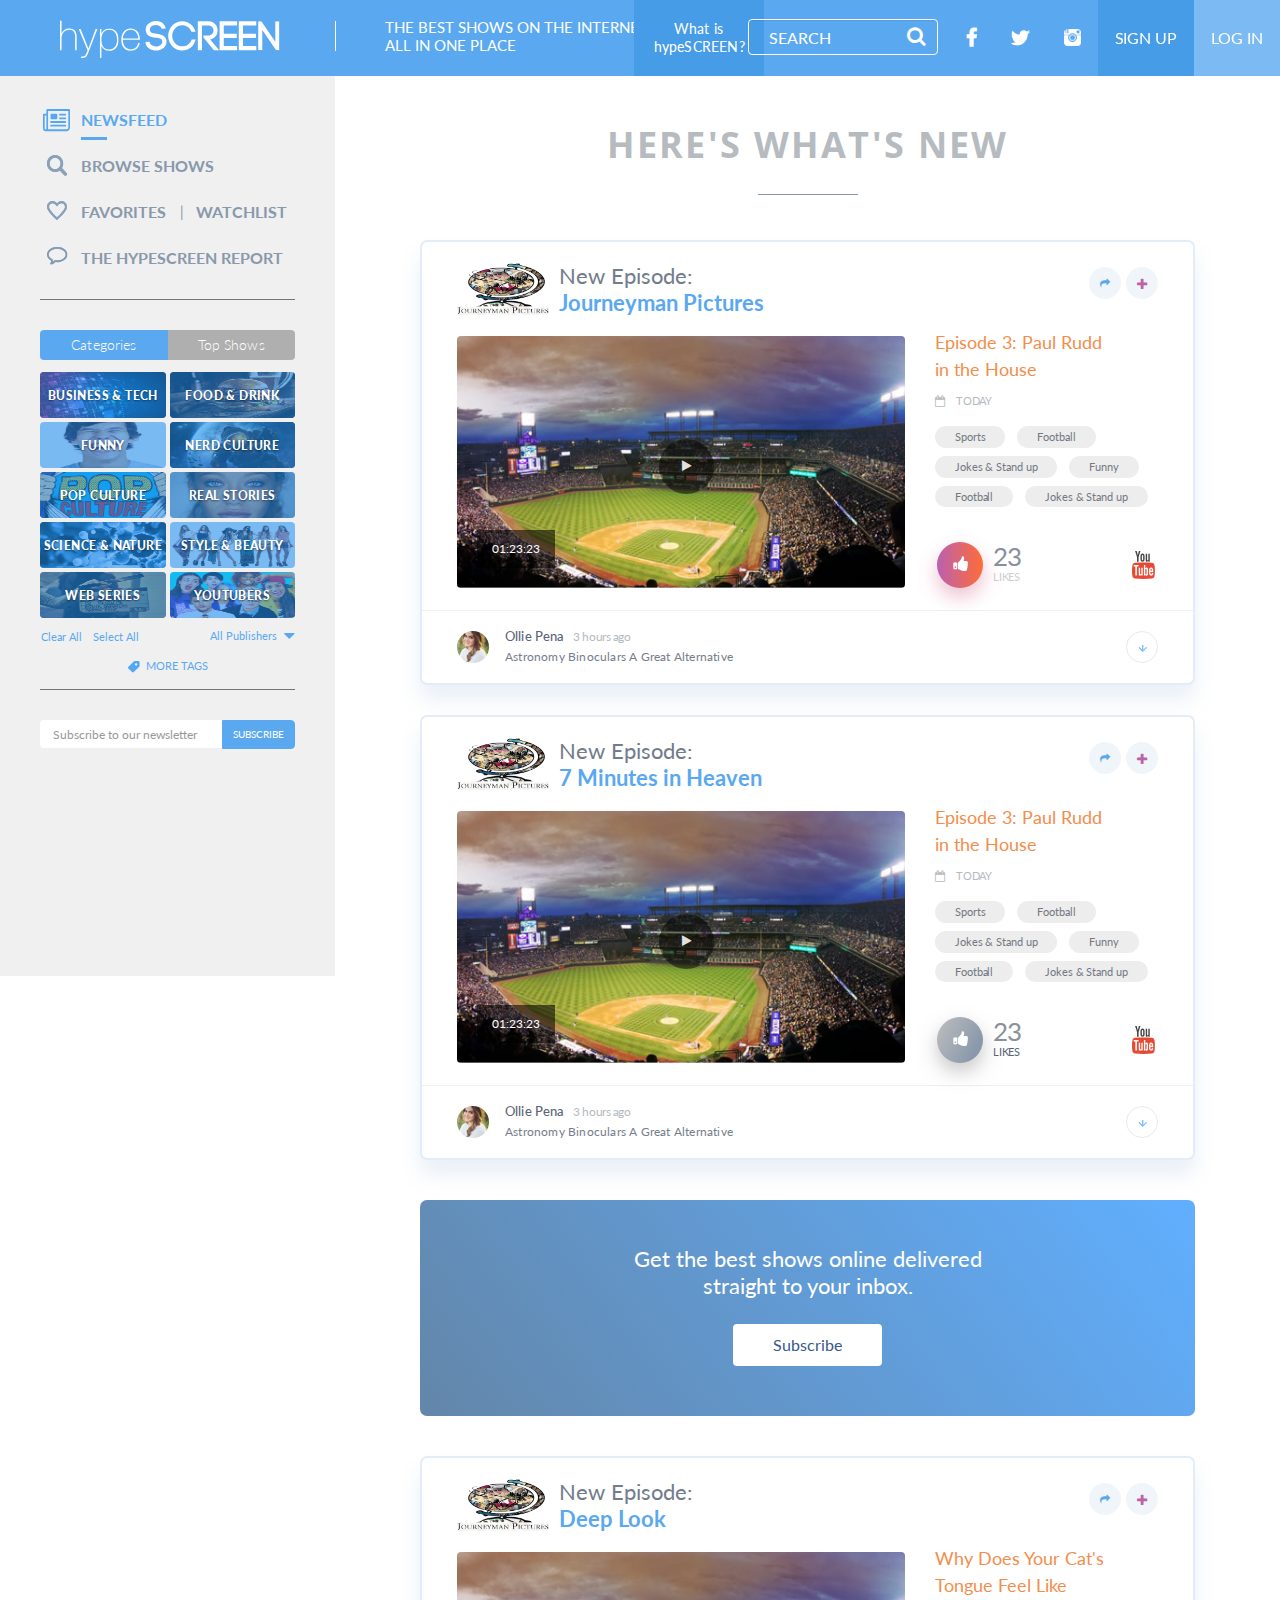
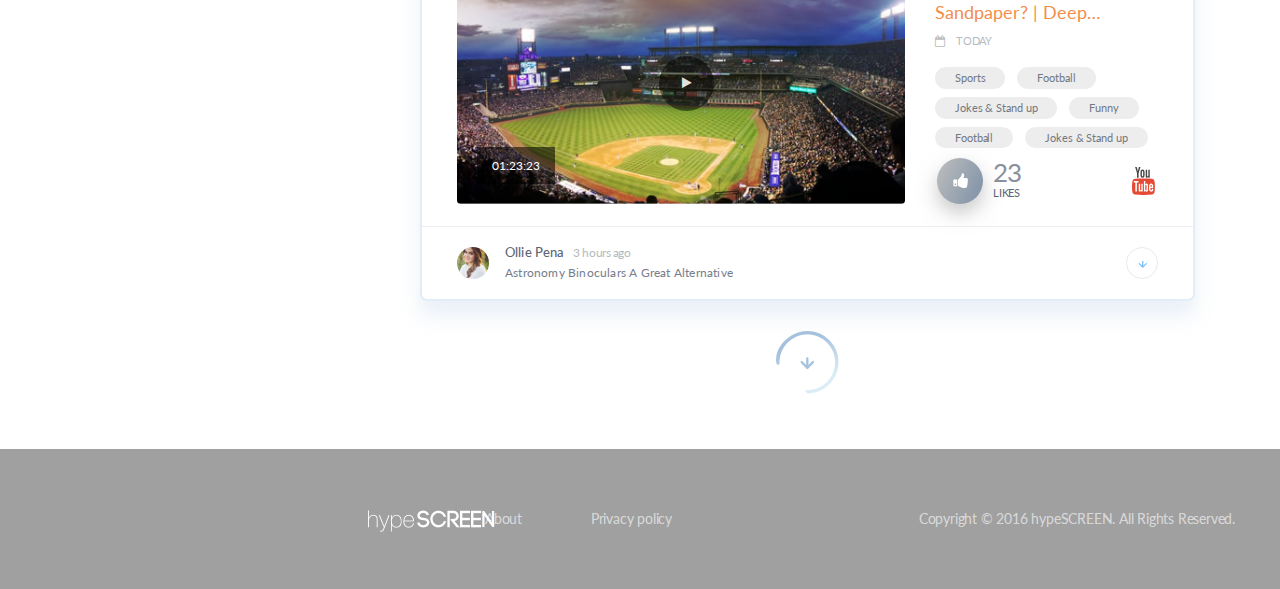
==== commit 8a67edb5: "Add instagram icon" ====
--- a/index.html
+++ b/index.html
@@ -45,7 +45,7 @@
 
                 <!-- Navbar menu -->
                 <ul class="nav navbar-nav navbar-right">
-                    <li class="about-nav"><a href="about.html">What is hypeSCREEN?</a></li>
+                    <li class="about-nav anonymous"><a href="about.html">What is hypeSCREEN?</a></li>
                     <li class="form-nav">
                         <form class="form-search navbar-form navbar-left">
                             <div class="form-group">
@@ -54,8 +54,9 @@
                             </div>
                         </form>
                     </li>
-                    <li class="hidden-xs hidden-sm"><a href=""><i class="fa fa-facebook"></i></a></li>
-                    <li class="hidden-xs hidden-sm"><a href=""><i class="fa fa-twitter"></i></a></li>
+                    <li class="icon-link hidden-xs hidden-sm"><a href=""><i class="fa fa-facebook"></i></a></li>
+                    <li class="icon-link hidden-xs hidden-sm"><a href=""><i class="fa fa-twitter"></i></a></li>
+                    <li class="icon-link hidden-xs hidden-sm"><a href="https://www.instagram.com/hypescreen/"><img class="instagram-icon" src="images/icon/instagram.png"/></a></li>
 
                     <!-- User not login -->
                     <li class="nav-signup"><a href="#" data-toggle="modal" data-target="#signupModal">Sign Up</a></li> 
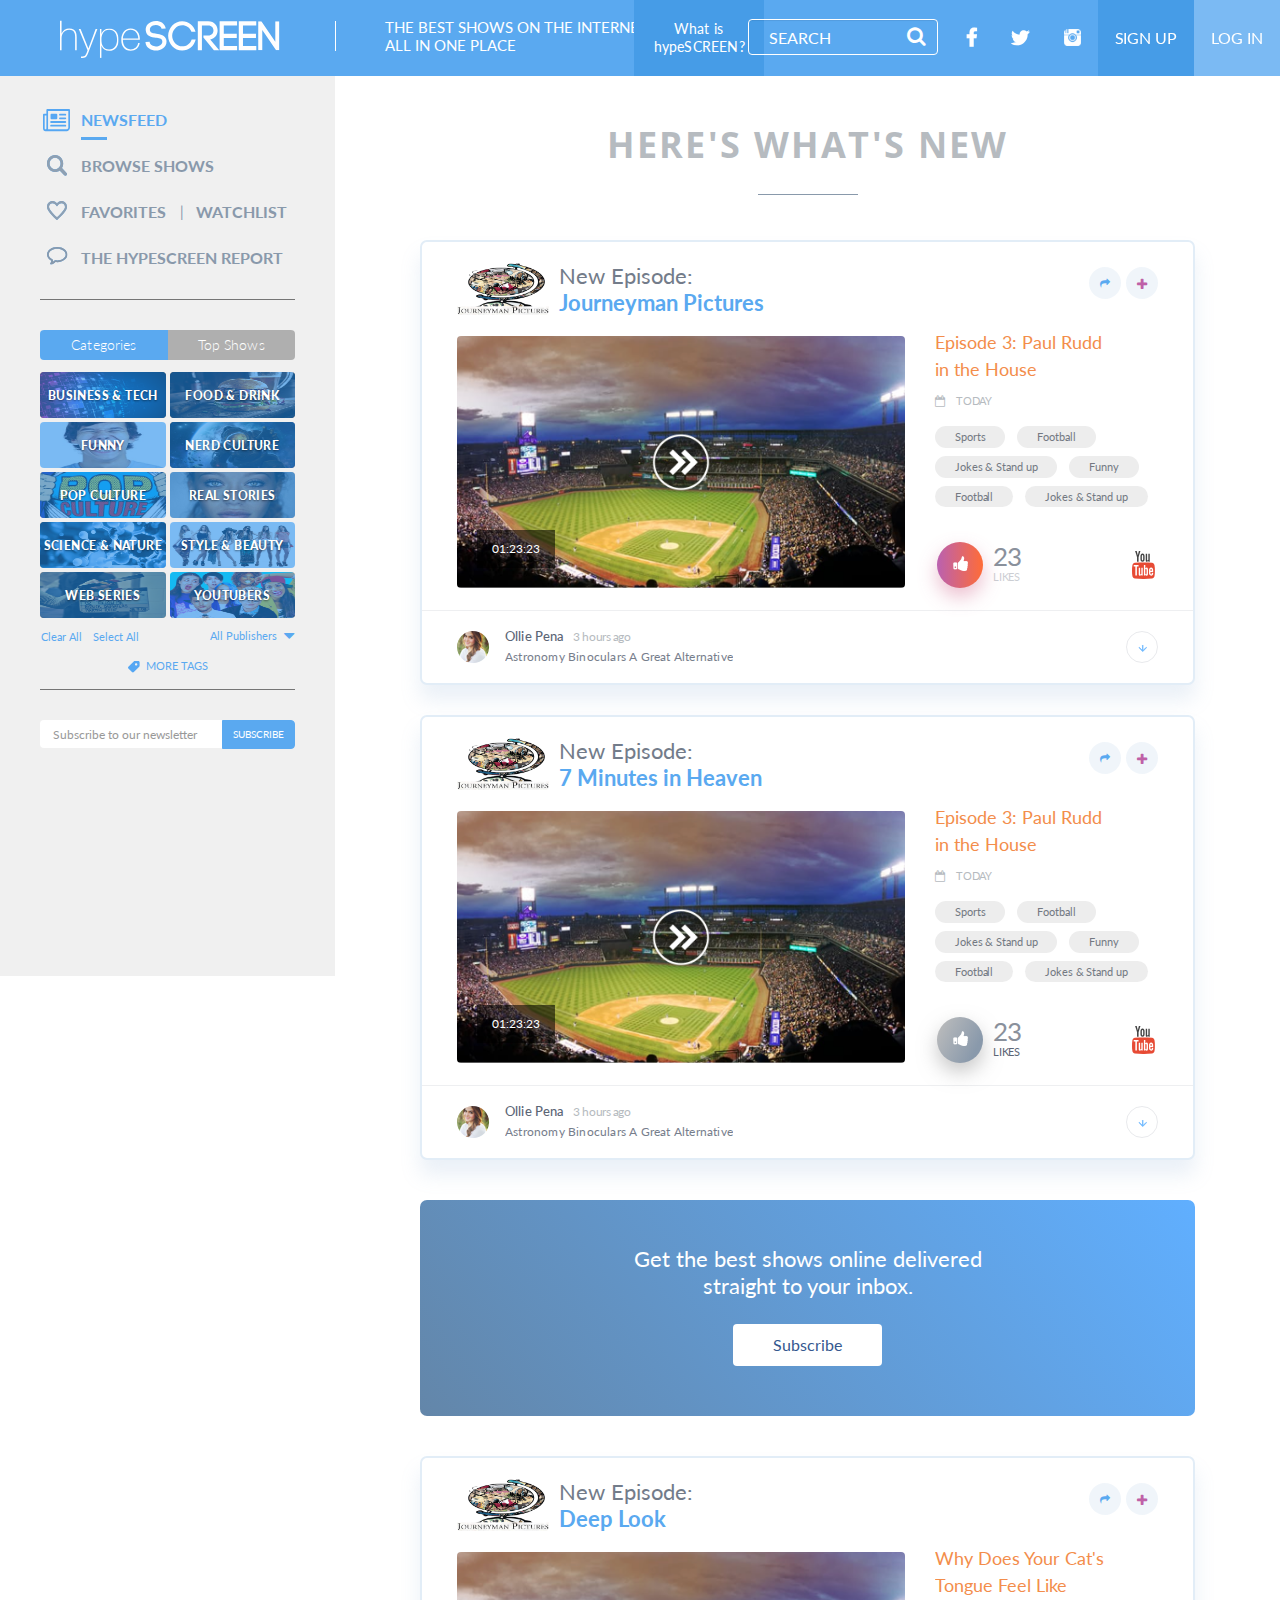
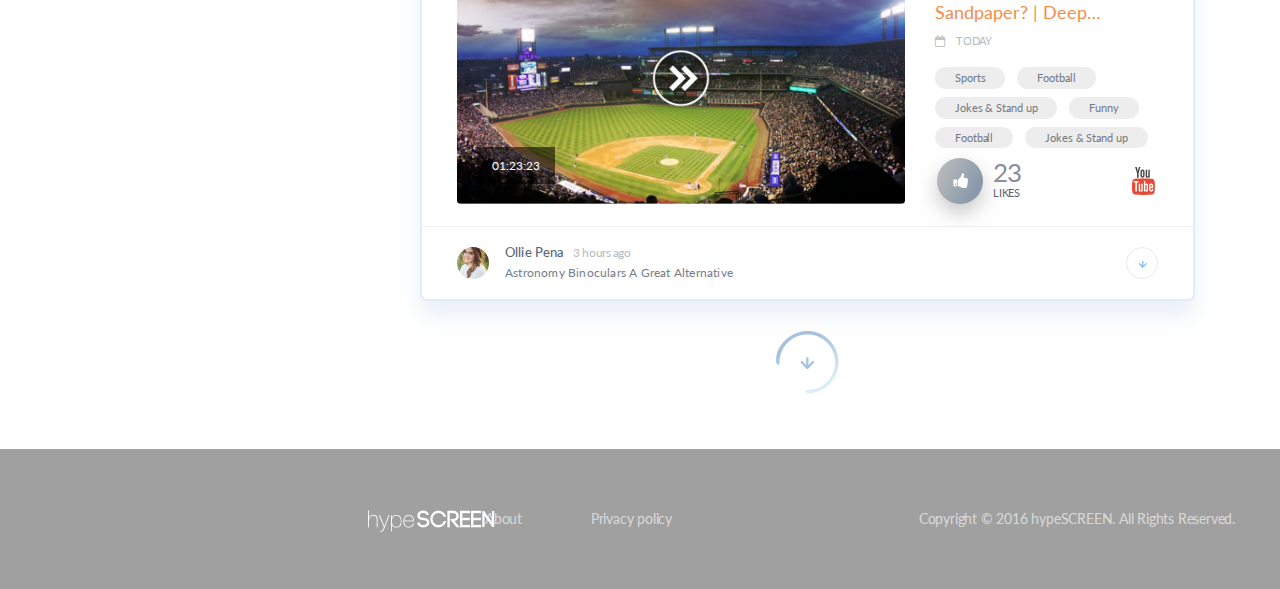
==== commit 9e39d858: "Change button video" ====
--- a/index.html
+++ b/index.html
@@ -822,8 +822,8 @@
                                 <div class="play-time">
                                     <span>01:23:23</span>
                                 </div>
-                                <div class="btn-play">
-                                    <a href=""><i class="fa fa-play"></i></a>
+                                <div class="sticky-play">
+                                    <a href=""><img src="images/icon-play-overlay.png"/></a>
                                 </div>
                             </div>
                         </div>
@@ -974,8 +974,8 @@
                                 <div class="play-time">
                                     <span>01:23:23</span>
                                 </div>
-                                <div class="btn-play">
-                                    <a href=""><i class="fa fa-play"></i></a>
+                                <div class="sticky-play">
+                                    <a href=""><img src="images/icon-play-overlay.png"/></a>
                                 </div>
                             </div>
                         </div>
@@ -1134,8 +1134,8 @@
                                 <div class="play-time">
                                     <span>01:23:23</span>
                                 </div>
-                                <div class="btn-play">
-                                    <a href=""><i class="fa fa-play"></i></a>
+                                <div class="sticky-play">
+                                    <a href=""><img src="images/icon-play-overlay.png"/></a>
                                 </div>
                             </div>
                         </div>
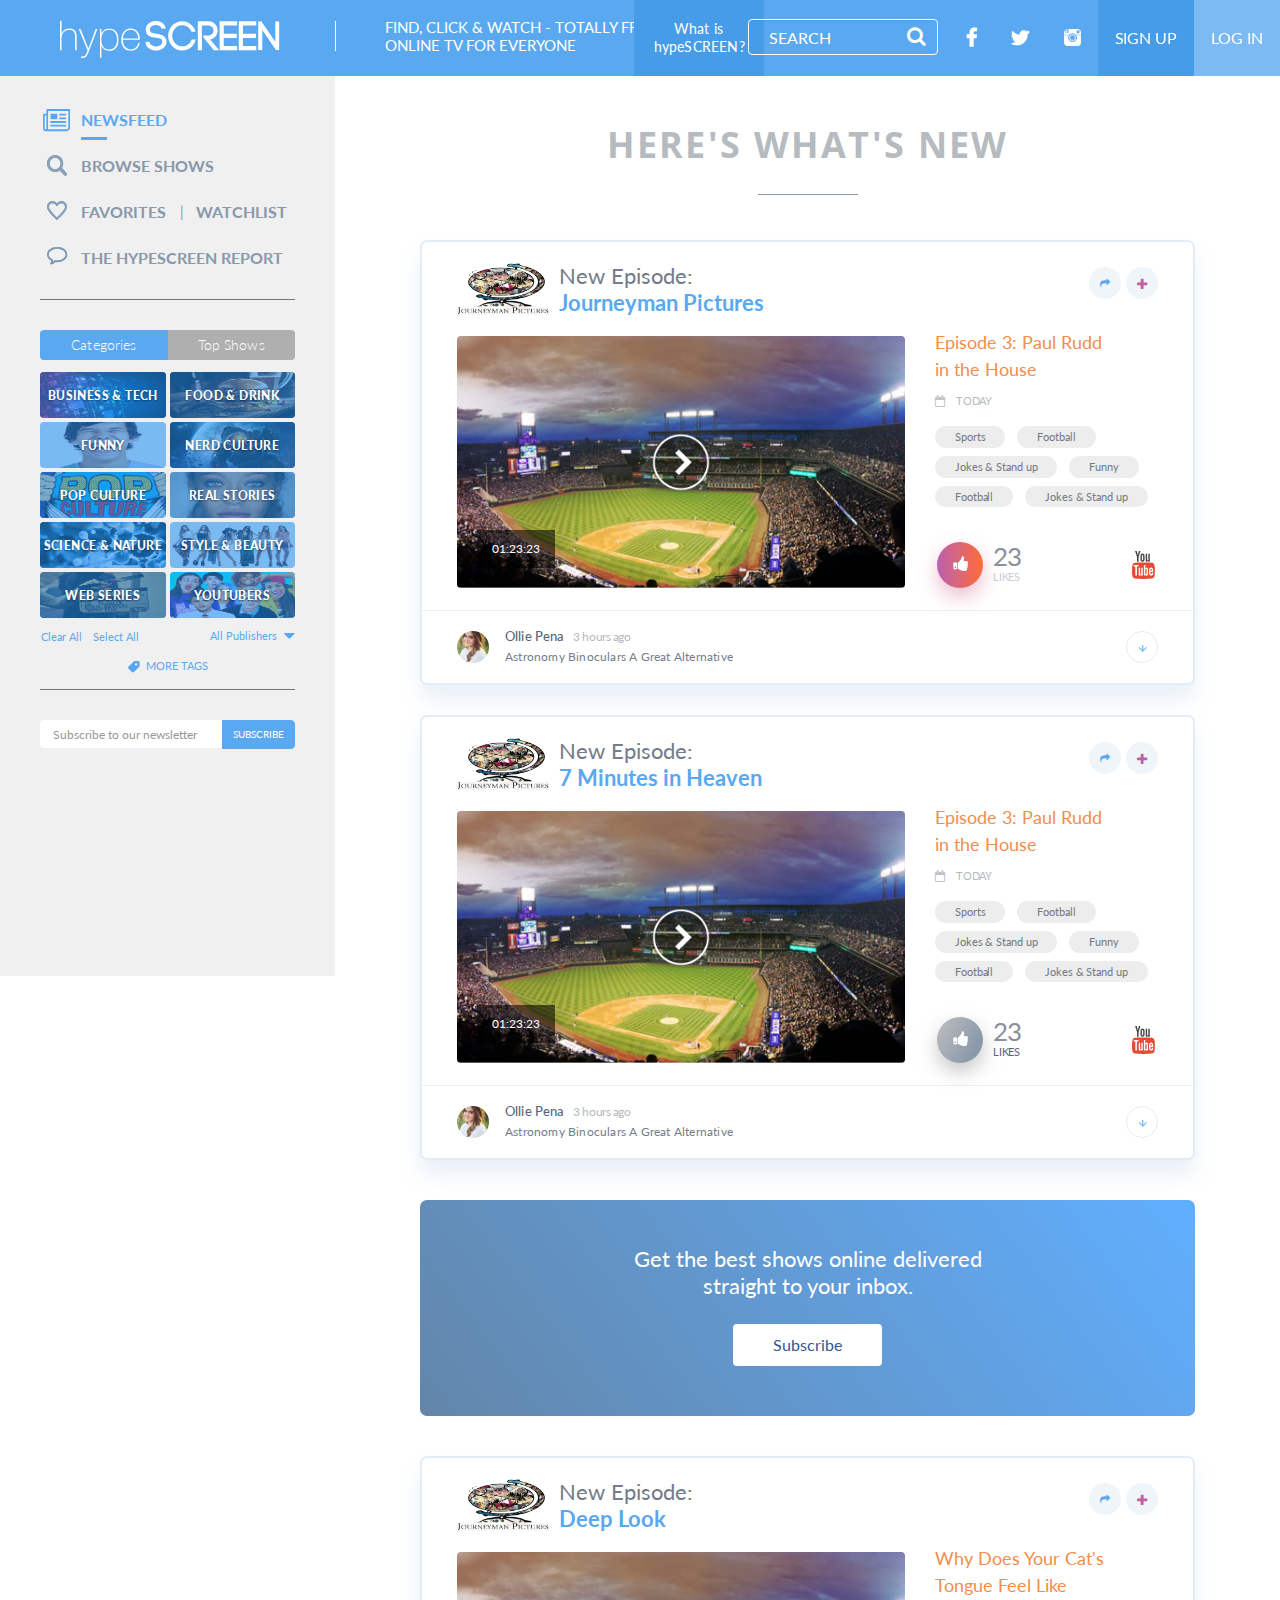
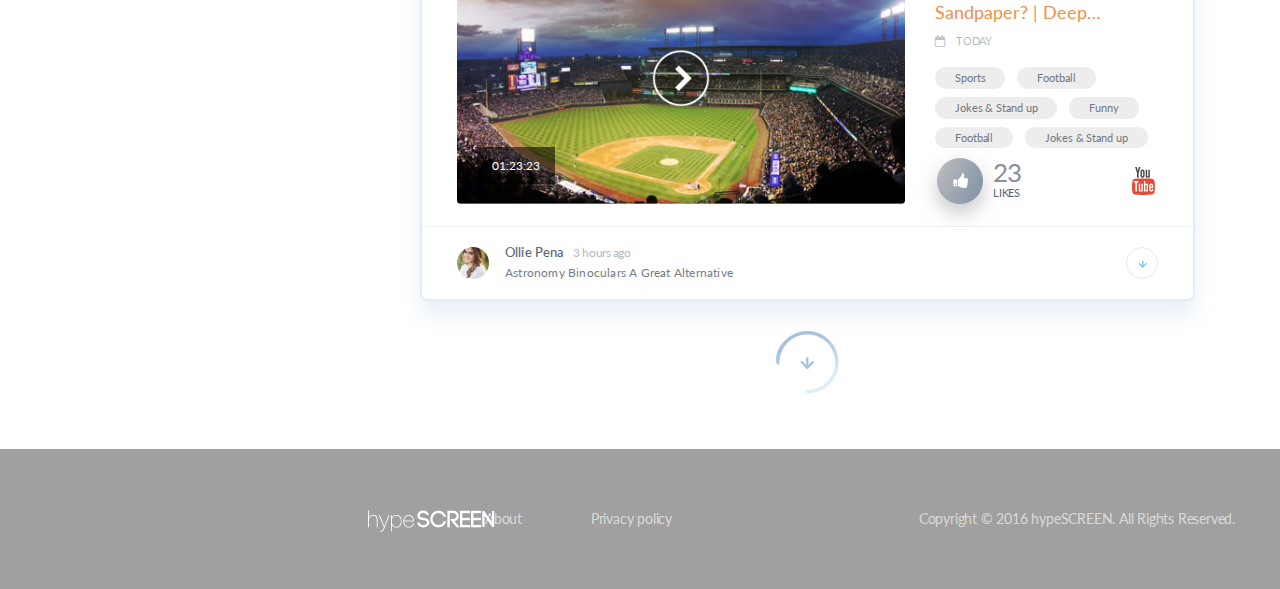
==== commit 838b6693: "A few changes to website copy" ====
--- a/index.html
+++ b/index.html
@@ -39,7 +39,7 @@
                 <div class="navbar-header"> 
                     <a class="navbar-brand" href="index.html"><img src="images/logo.svg" alt="logo" title="logo"></a> 
                     <p class="tagline">
-                        The best shows on the internet <br/>All in one place
+                        FIND, CLICK &amp; WATCH - TOTALLY FREE <br/>ONLINE TV FOR EVERYONE
                     </p>
                 </div>
 
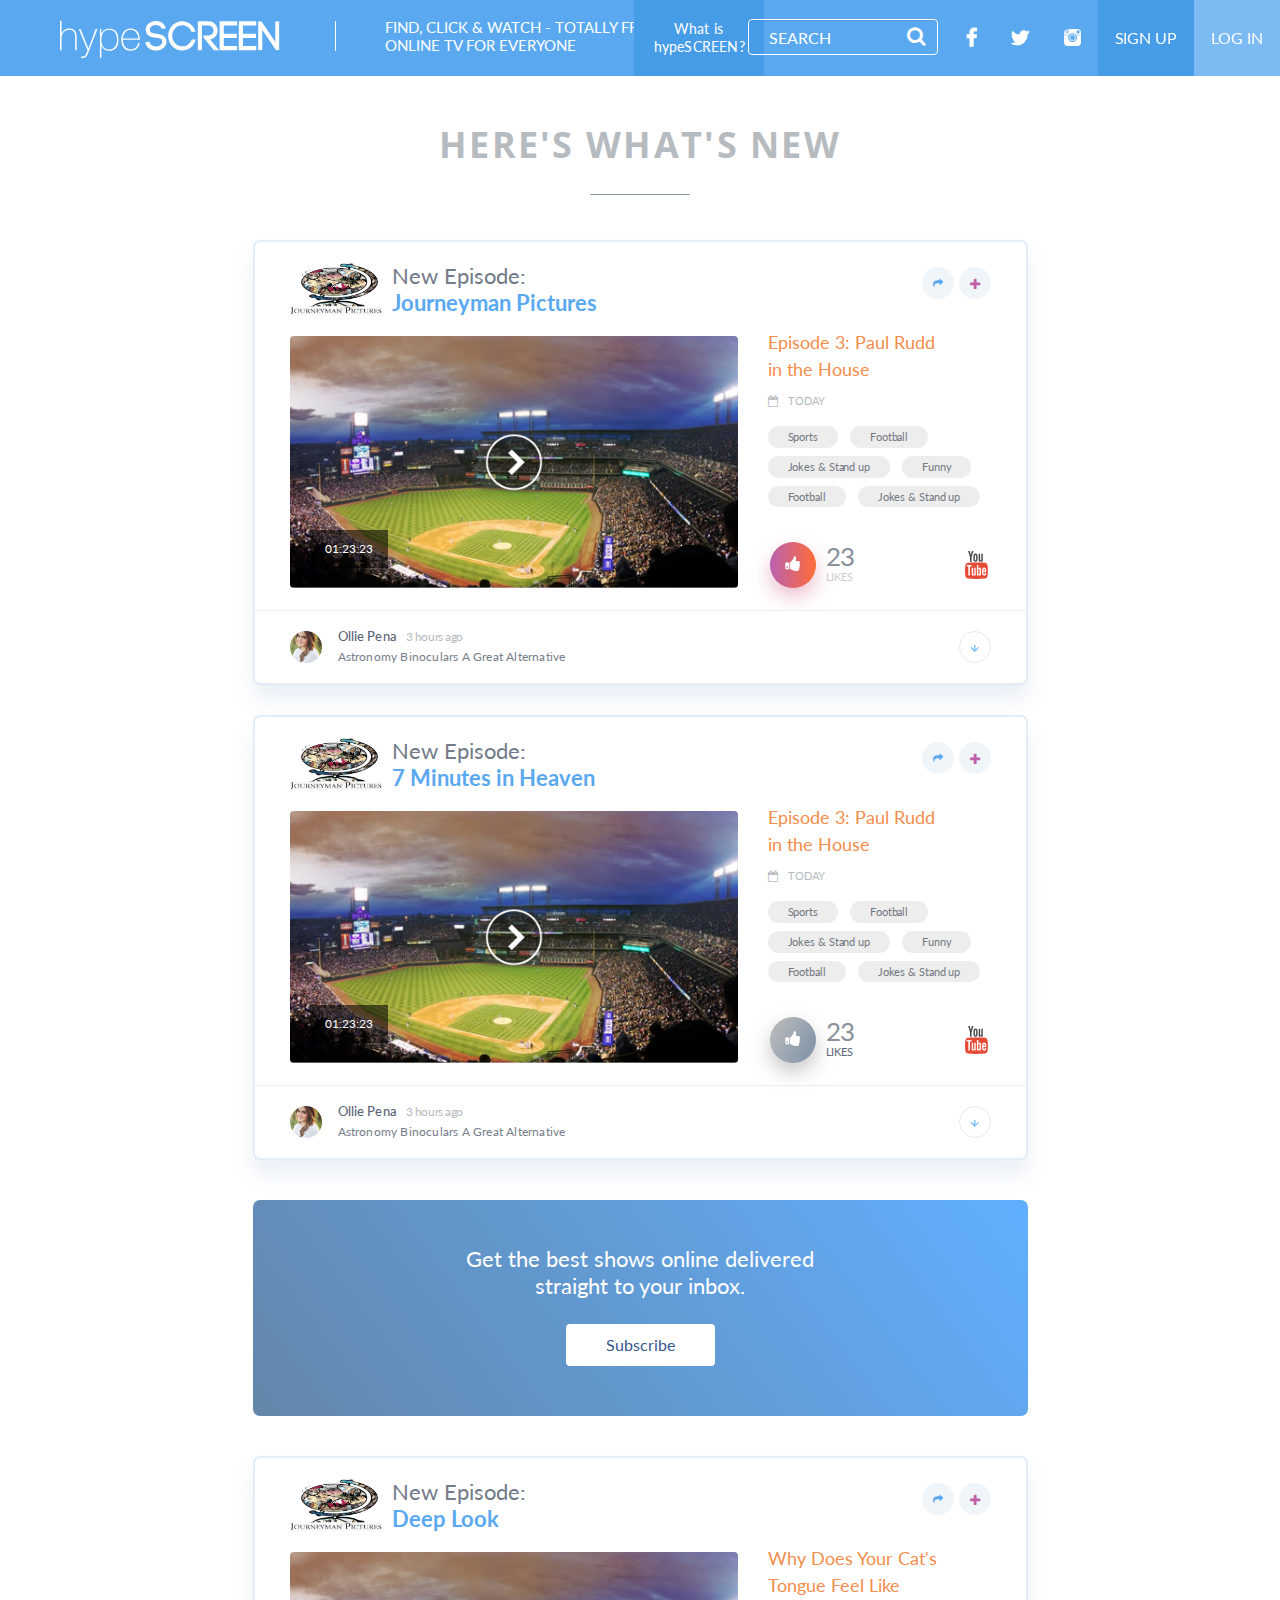
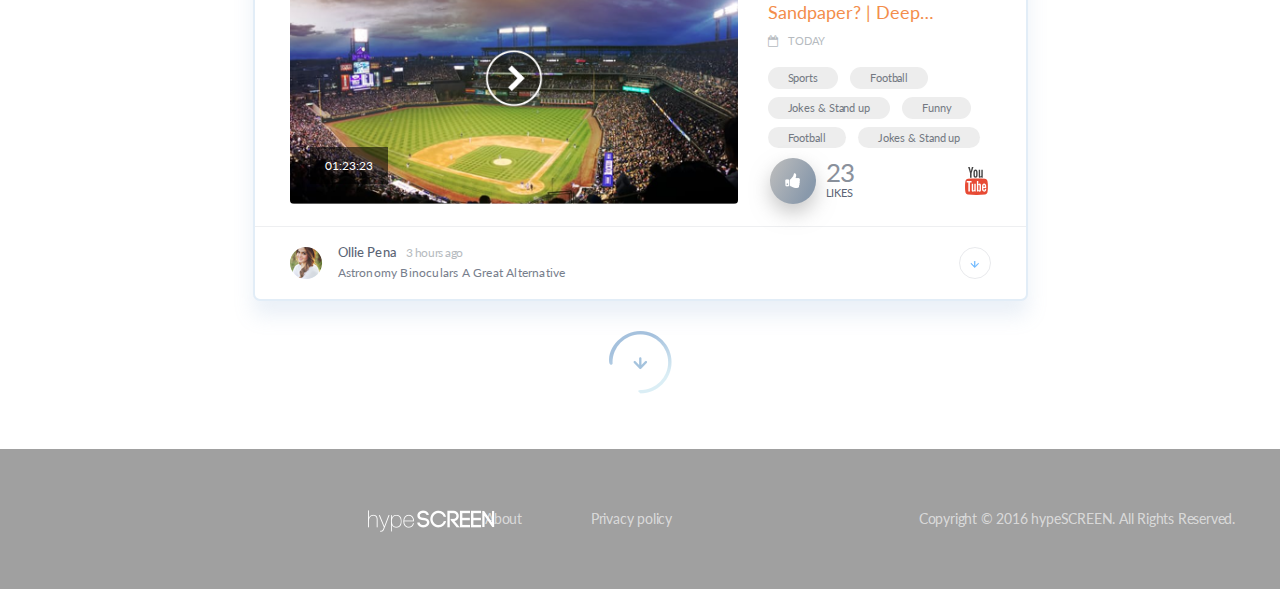
==== commit 50df2f6b: "link favicon all pages" ====
--- a/index.html
+++ b/index.html
@@ -5,9 +5,10 @@
     <meta charset="utf-8">
     <meta http-equiv="X-UA-Compatible" content="IE=edge">
     <meta name="viewport" content="width=device-width, initial-scale=1">
+    <meta name="apple-mobile-web-app-capable" content="yes"/>
     <meta name="description" content="Web TV Worth Watching">
     <meta name="author" content="">
-    <link rel="icon" href="">
+    <link rel="shortcut icon" type="image/png" href="http://hypescreen.com/static/base/images/favicon.png"/>
     <title>hypeSCREEN</title>
     <link href="https://maxcdn.bootstrapcdn.com/font-awesome/4.7.0/css/font-awesome.min.css" rel="stylesheet">
     <link href="styles/css/ie10-viewport-bug-workaround.css" rel="stylesheet">
@@ -1364,6 +1365,7 @@
                             </div>
                             <button type="submit" class="btn btn-primary">Subscribe</button>
                         </form>
+                        <p class="notes">Unsubscribe anytime.</p>
                     </div>
                     <h3>
                         Or sign up, <br/>
